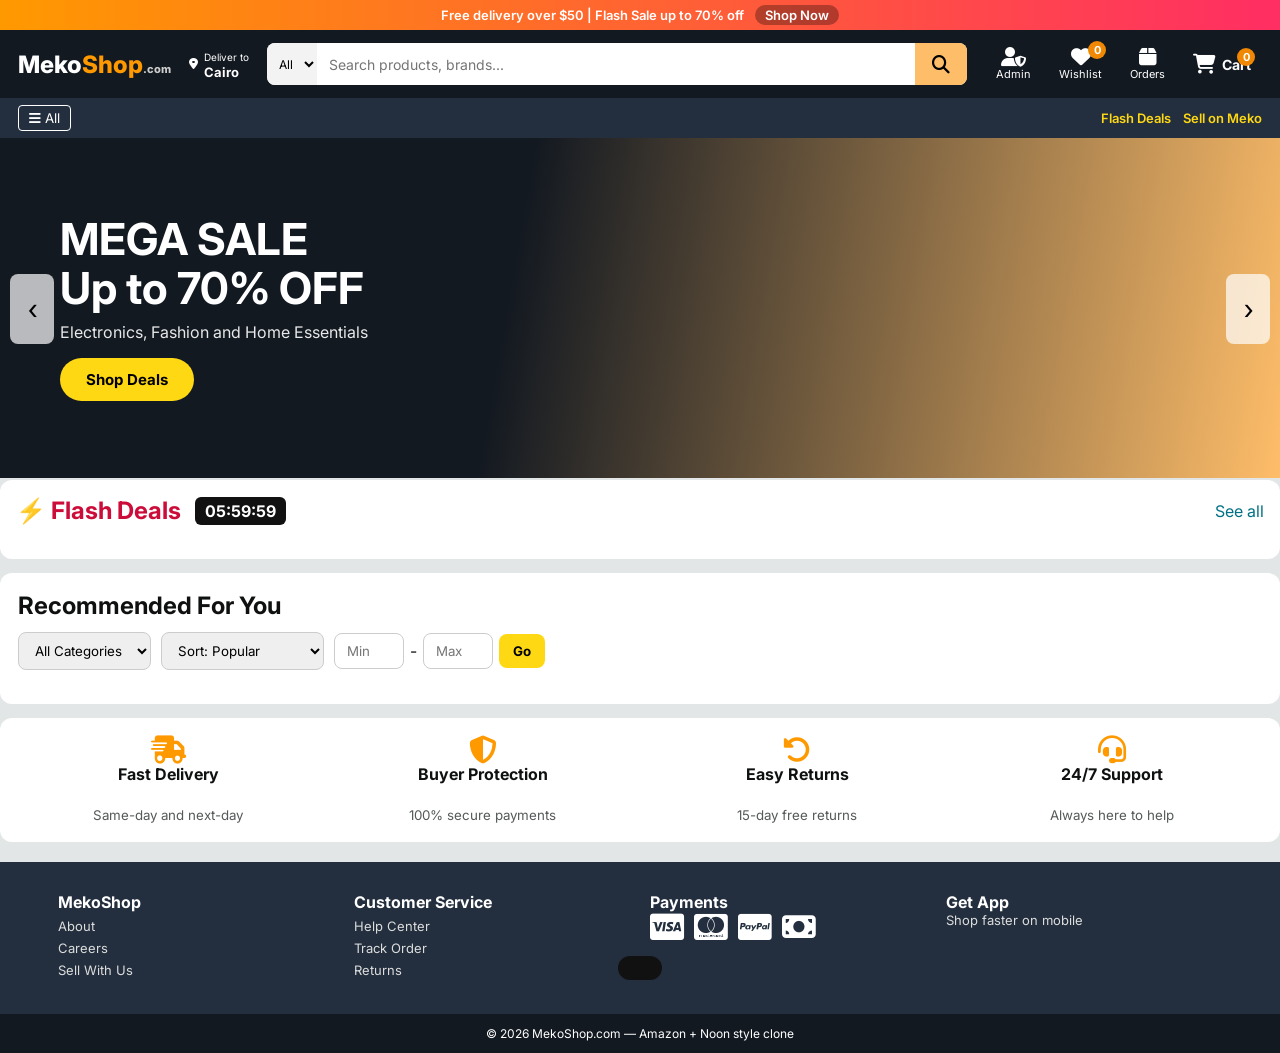
==== index.html @ 42f11720 "MekoShop full ecommerce site" ====
<!DOCTYPE html>
<html lang="en">
<head>
<meta charset="UTF-8">
<meta name="viewport" content="width=device-width, initial-scale=1.0">
<title>MekoShop - Shop Like Amazon & Noon</title>
<link rel="stylesheet" href="styles.css">
<link rel="stylesheet" href="https://cdnjs.cloudflare.com/ajax/libs/font-awesome/6.5.1/css/all.min.css">
<link href="https://fonts.googleapis.com/css2?family=Inter:wght@400;500;600;700;800&display=swap" rel="stylesheet">
</head>
<body>
<div class="top-strip">Free delivery over $50 | Flash Sale up to 70% off <span id="top-count"></span> <a href="#deals">Shop Now</a></div>
<header class="header">
<div class="header-main">
<a class="logo" href="index.html">Meko<span>Shop</span><small>.com</small></a>
<div class="deliver"><i class="fa fa-location-dot"></i><div><small>Deliver to</small><br><b>Cairo</b></div></div>
<div class="searchbar">
<select id="search-cat"><option value="">All</option></select>
<input id="search-input" placeholder="Search products, brands...">
<button id="search-btn"><i class="fa fa-search"></i></button>
<div id="search-suggest" class="suggest"></div>
</div>
<div class="h-actions">
<a href="admin.html" class="h-link"><i class="fa fa-user-shield"></i><span>Admin</span></a>
<button class="h-link" id="wishlist-btn"><i class="fa fa-heart"></i><span>Wishlist</span><b id="wish-count">0</b></button>
<button class="h-link" id="orders-btn"><i class="fa fa-box"></i><span>Orders</span></button>
<button class="h-link cart-link" id="cart-btn"><i class="fa fa-cart-shopping"></i><b id="cart-count">0</b><span>Cart</span></button>
</div>
</div>
<nav class="subnav">
<button id="menu-btn"><i class="fa fa-bars"></i> All</button>
<div id="cat-links" class="cat-links"></div>
<div class="subnav-right"><a href="#deals">Flash Deals</a><a href="admin.html">Sell on Meko</a></div>
</div>
</header>
<div id="side-menu" class="side-menu">
<div class="side-head"><span><i class="fa fa-circle-user"></i> Hello, Sign In</span><button id="side-close">x</button></div>
<div class="side-body"><h4>Shop by Category</h4><div id="side-cats"></div><h4>Help</h4><a href="#">Track Order</a><a href="admin.html">Admin Panel</a></div>
</div>
<div id="overlay" class="overlay"></div>
<main>
<section class="hero">
<div class="hero-slider" id="hero-slider">
<div class="slide active" style="background:linear-gradient(100deg,#131921 40%,#febd69)"><div><h1>MEGA SALE<br>Up to 70% OFF</h1><p>Electronics, Fashion and Home Essentials</p><button onclick="scrollToProducts()">Shop Deals</button></div><img src="https://images.unsplash.com/photo-1607083206869-4c7672e72a8a?w=600" alt=""></div>
<div class="slide" style="background:linear-gradient(100deg,#3a0ca3,#f72585)"><div><h1>Express Delivery<br>Same Day</h1><p>Noon-style fast shipping in your city</p><button onclick="scrollToProducts()">Order Now</button></div><img src="https://images.unsplash.com/photo-1585386959984-a4155224a1ad?w=600" alt=""></div>
<div class="slide" style="background:linear-gradient(100deg,#0a2540,#00d4ff)"><div><h1>NEW TECH<br>Arrivals 2026</h1><p>Phones, Laptops and Accessories</p><button onclick="scrollToProducts()">Explore</button></div><img src="https://images.unsplash.com/photo-1498049794561-7780e7231661?w=600" alt=""></div>
</div>
<div class="hero-dots" id="hero-dots"></div>
<button class="hero-arrow left" id="hero-prev">‹</button>
<button class="hero-arrow right" id="hero-next">›</button>
</section>
<section class="cats-row" id="cats-row"></section>
<section class="deals-bar" id="deals">
<div class="deals-head"><h2>⚡ Flash Deals</h2><div class="timer"><span id="dh">05</span>:<span id="dm">59</span>:<span id="ds">59</span></div><a href="#products">See all</a></div>
<div class="h-scroll" id="deals-row"></div>
</section>
<section class="toolbar" id="products">
<h2 id="grid-title">Recommended For You</h2>
<div class="filters">
<select id="filter-cat"><option value="">All Categories</option></select>
<select id="filter-sort"><option value="pop">Sort: Popular</option><option value="low">Price: Low to High</option><option value="high">Price: High to Low</option><option value="rating">Top Rated</option><option value="discount">Biggest Discount</option></select>
<div class="modal" id="product-modal"><div class="modal-box"><button class="x" data-close>×</button><div id="p-detail"></div></div></div>
<div class="drawer" id="cart-drawer"><div class="d-head"><h3>🛒 Cart (<span id="d-count">0</span>)</h3><button data-close>×</button></div><div class="d-ship"><div class="bar"><div id="ship-fill"></div></div><p id="ship-msg"></p></div><div class="d-items" id="cart-items"></div><div class="d-foot"><div class="row"><span>Subtotal</span><b id="cart-total">$0.00</b></div><div class="row"><span>Shipping</span><b id="ship-cost">Free</b></div><button class="btn-primary" id="checkout-btn">Proceed to Checkout →</button><button class="btn-ghost" data-close>Continue Shopping</button></div></div>
<div class="modal" id="checkout-modal"><div class="modal-box wide"><button class="x" data-close>×</button><div class="co-grid"><div><h3>1. Shipping Address</h3><div class="form"><input id="co-name" placeholder="Full Name"><input id="co-phone" placeholder="Phone"><input id="co-city" placeholder="City"><input id="co-address" placeholder="Street / Building / Apartment"></div><h3>2. Payment Method</h3><label class="pay-opt"><input type="radio" name="pay" value="cod" checked> 💵 Cash on Delivery</label><label class="pay-opt"><input type="radio" name="pay" value="card"> 💳 Credit / Debit Card<div class="card-fields"><input id="cc-num" placeholder="4111 1111 1111 1111" maxlength="19"><div class="two"><input id="cc-exp" placeholder="MM/YY" maxlength="5"><input id="cc-cvc" placeholder="CVC" maxlength="4"></div><input id="cc-name" placeholder="Name on card"></div></label><label class="pay-opt"><input type="radio" name="pay" value="paypal"> 🅿 PayPal</label></div><div class="co-side"><h3>Order Summary</h3><div id="co-items"></div><div class="row"><span>Items</span><b id="co-sub"></b></div><div class="row"><span>Shipping</span><b id="co-ship"></b></div><div class="row total"><span>Total</span><b id="co-total"></b></div><input id="coupon" placeholder="Coupon (try MEKO10)"><button class="btn-primary" id="place-order">Place Order 🔒</button><p class="secure">🔒 256-bit SSL • COD + Card + PayPal</p></div></div></div></div>
<div class="modal" id="success-modal"><div class="modal-box center"><div class="big-check">✓</div><h2>Order Placed! 🎉</h2><p id="success-txt"></p><div class="two-btns"><button class="btn-primary" data-close>Continue Shopping</button><button class="btn-ghost" id="track-btn">Track My Order</button></div></div></div>
<div class="modal" id="list-modal"><div class="modal-box wide"><button class="x" data-close>×</button><h2 id="list-title">My List</h2><div id="list-body"></div></div></div>
<div class="toast" id="toast"></div>
<script src="store.js"></script>
</body>
</html>

<div class="price-f"><input id="min-p" type="number" placeholder="Min"><span>-</span><input id="max-p" type="number" placeholder="Max"><button id="price-go">Go</button></div>
</div>
<div class="grid" id="product-grid"></div>
</section>
<section class="perks"><div><i class="fa fa-truck-fast"></i><b>Fast Delivery</b><br><small>Same-day and next-day</small></div><div><i class="fa fa-shield-halved"></i><b>Buyer Protection</b><br><small>100% secure payments</small></div><div><i class="fa fa-rotate-left"></i><b>Easy Returns</b><br><small>15-day free returns</small></div><div><i class="fa fa-headset"></i><b>24/7 Support</b><br><small>Always here to help</small></div></section>
</main>
<footer><div class="f-cols"><div><h4>MekoShop</h4><a href="#">About</a><a href="#">Careers</a><a href="admin.html">Sell With Us</a></div><div><h4>Customer Service</h4><a href="#">Help Center</a><a href="#">Track Order</a><a href="#">Returns</a></div><div><h4>Payments</h4><div class="pay-icons"><i class="fa-brands fa-cc-visa"></i><i class="fa-brands fa-cc-mastercard"></i><i class="fa-brands fa-cc-paypal"></i><i class="fa-solid fa-money-bill"></i></div></div><div><h4>Get App</h4><p style="font-size:13px;color:#ddd">Shop faster on mobile</p></div></div><div class="f-bottom">© 2026 MekoShop.com — Amazon + Noon style clone</div></footer>
---- styles.css ----
:root{--bg:#e3e6e6;--navy:#131921;--navy2:#232f3e;--yel:#febd69;--yel2:#f3a847;--blue:#007185;--green:#067d62;--red:#cc0c39;--card:#fff;--mut:#565959}
*{margin:0;padding:0;box-sizing:border-box;font-family:Inter,Arial,sans-serif}
body{background:var(--bg);color:#0f1111}
.top-strip{background:linear-gradient(90deg,#ff9900,#ff2e63);color:#fff;text-align:center;padding:7px;font-size:13px;font-weight:600}
.top-strip a{color:#fff;background:rgba(0,0,0,.3);padding:2px 10px;border-radius:20px;margin-left:8px;text-decoration:none}
.header{position:sticky;top:0;z-index:200}
.header-main{background:var(--navy);color:#fff;display:flex;align-items:center;gap:18px;padding:10px 18px}
.logo{color:#fff;text-decoration:none;font-size:24px;font-weight:800}.logo span{color:#ff9900}.logo small{font-size:11px;color:#ccc}
.deliver{display:flex;gap:6px;align-items:center;font-size:12px}.deliver b{font-size:13px}
.searchbar{flex:1;display:flex;height:42px;border-radius:8px;overflow:hidden;background:#fff;position:relative}
.searchbar select{border:0;background:#f3f3f3;padding:0 8px;font-size:12px;max-width:90px}
.searchbar input{flex:1;border:0;padding:0 12px;font-size:14px;outline:none}
.searchbar button{background:var(--yel);border:0;width:52px;font-size:18px;cursor:pointer}.searchbar button:hover{background:var(--yel2)}
.suggest{position:absolute;top:42px;left:0;right:0;background:#fff;color:#111;border-radius:0 0 8px 8px;overflow:hidden;display:none;z-index:300;box-shadow:0 10px 30px rgba(0,0,0,.3)}
.suggest div{padding:10px 14px;cursor:pointer;font-size:14px}.suggest div:hover{background:#f0f0f0}
.h-actions{display:flex;gap:6px;align-items:center}
.h-link{background:none;border:1px solid transparent;color:#fff;display:flex;flex-direction:column;align-items:center;font-size:11px;padding:6px 10px;border-radius:6px;cursor:pointer;position:relative;text-decoration:none}
.h-link:hover{border-color:#fff}.h-link i{font-size:20px}.h-link b{position:absolute;top:0;right:6px;background:#f08804;border-radius:50%;font-size:11px;min-width:18px;height:18px;display:flex;align-items:center;justify-content:center}
.cart-link{flex-direction:row!important;gap:6px;font-size:14px!important;font-weight:700}
.subnav{background:var(--navy2);color:#fff;display:flex;align-items:center;gap:14px;padding:7px 18px;font-size:14px}
.subnav button{background:none;border:1px solid #fff;color:#fff;padding:4px 10px;border-radius:4px;cursor:pointer}
.cat-links{display:flex;gap:14px;overflow:auto;flex:1;white-space:nowrap}.cat-links a{color:#fff;text-decoration:none;font-size:13px}.cat-links a:hover{text-decoration:underline}
.subnav-right{display:flex;gap:12px}.subnav-right a{color:#ffd814;text-decoration:none;font-weight:600;font-size:13px}
.side-menu{position:fixed;left:-320px;top:0;width:300px;height:100%;background:#fff;z-index:500;transition:.3s;overflow:auto}.side-menu.open{left:0}.side-head{background:var(--navy);color:#fff;padding:16px;font-weight:700;display:flex;justify-content:space-between;align-items:center}.side-head button{background:none;border:0;color:#fff;font-size:24px;cursor:pointer}.side-body{padding:16px}.side-body h4{margin:12px 0 8px}.side-body a{display:block;padding:8px 0;color:#111;text-decoration:none;border-bottom:1px solid #eee}
.overlay{position:fixed;inset:0;background:rgba(0,0,0,.5);display:none;z-index:400}.overlay.show{display:block}
.hero{position:relative;margin:0 auto;max-width:1400px}.hero-slider{position:relative;height:340px;overflow:hidden}.slide{position:absolute;inset:0;display:flex;align-items:center;justify-content:space-between;padding:30px 60px;color:#fff;opacity:0;transition:.6s;transform:scale(1.03)}.slide.active{opacity:1;transform:none}.slide h1{font-size:44px;line-height:1.1}.slide p{margin:10px 0 16px;opacity:.9}.slide button{background:#ffd814;border:0;padding:12px 26px;border-radius:24px;font-weight:700;cursor:pointer;font-size:15px}.slide img{height:240px;border-radius:14px;object-fit:cover}
.hero-arrow{position:absolute;top:40%;background:rgba(255,255,255,.7);border:0;width:44px;height:70px;font-size:28px;cursor:pointer;border-radius:8px}.hero-arrow.left{left:10px}.hero-arrow.right{right:10px}.hero-dots{position:absolute;bottom:12px;left:50%;display:flex;gap:6px;transform:translateX(-50%)}.hero-dots span{width:10px;height:10px;border-radius:50%;background:rgba(255,255,255,.5);cursor:pointer}.hero-dots span.on{background:#fff}
.cats-row{display:flex;gap:12px;padding:14px;max-width:1400px;margin:-40px auto 0;position:relative;z-index:5;overflow:auto}.cat-card{background:#fff;min-width:150px;flex:1;border-radius:10px;padding:14px;text-align:center;cursor:pointer;box-shadow:0 2px 8px rgba(0,0,0,.1)}.cat-card img{width:70px;height:70px;object-fit:cover;border-radius:50%}.cat-card b{display:block;margin-top:8px;font-size:13px}

.deals-bar{max-width:1400px;margin:14px auto;background:#fff;border-radius:12px;padding:16px}.deals-head{display:flex;align-items:center;gap:14px;margin-bottom:12px}.deals-head h2{color:var(--red)}.timer{background:#111;color:#fff;padding:4px 10px;border-radius:6px;font-weight:700}.deals-head a{margin-left:auto;color:var(--blue);text-decoration:none}
.h-scroll{display:flex;gap:12px;overflow:auto;padding-bottom:6px}.deal-card{min-width:180px;border:1px solid #eee;border-radius:10px;padding:10px;text-align:center;cursor:pointer}.deal-card img{width:100%;height:130px;object-fit:cover;border-radius:8px}.off{background:var(--red);color:#fff;font-size:12px;padding:2px 8px;border-radius:4px;font-weight:700}.price{color:#b12704;font-weight:800;font-size:18px}.old{color:#565959;text-decoration:line-through;font-size:13px}
.toolbar{max-width:1400px;margin:14px auto;background:#fff;border-radius:12px;padding:18px}.toolbar h2{margin-bottom:12px}.filters{display:flex;gap:10px;flex-wrap:wrap;margin-bottom:16px}.filters select,.filters input{padding:9px 12px;border:1px solid #ccc;border-radius:8px}.price-f{display:flex;align-items:center;gap:6px}.price-f input{width:70px}.price-f button{background:#ffd814;border:0;padding:9px 14px;border-radius:8px;cursor:pointer;font-weight:700}
.grid{display:grid;grid-template-columns:repeat(auto-fill,minmax(230px,1fr));gap:14px}.card{background:#fff;border:1px solid #eee;border-radius:12px;overflow:hidden;transition:.2s;position:relative;display:flex;flex-direction:column}.card:hover{box-shadow:0 8px 30px rgba(0,0,0,.15);transform:translateY(-3px)}.card .img{position:relative;height:210px;overflow:hidden;cursor:pointer}.card .img img{width:100%;height:100%;object-fit:cover}.badge{position:absolute;top:8px;left:8px;background:var(--red);color:#fff;font-size:11px;font-weight:700;padding:3px 8px;border-radius:4px}.wish{position:absolute;top:8px;right:8px;background:#fff;border:0;width:32px;height:32px;border-radius:50%;cursor:pointer;box-shadow:0 2px 6px rgba(0,0,0,.2)}.wish.liked{color:#e63946}.card-body{padding:12px;display:flex;flex-direction:column;gap:6px;flex:1}.card-body h4{font-size:14px;height:38px;overflow:hidden;cursor:pointer}.stars{color:#ffa41c;font-size:13px}.stars small{color:#565959}.card .price-row{display:flex;align-items:center;gap:8px}.add{background:#ffd814;border:0;border-radius:20px;padding:9px;font-weight:700;cursor:pointer;margin-top:auto}.add:hover{background:#f7ca00}.prime{color:var(--blue);font-size:12px;font-weight:700}
.perks{max-width:1400px;margin:14px auto;background:#fff;border-radius:12px;padding:18px;display:grid;grid-template-columns:repeat(auto-fit,minmax(180px,1fr));gap:14px;text-align:center}.perks i{font-size:28px;color:#ff9900}.perks b{display:block}.perks small{color:#565959}
footer{background:var(--navy2);color:#fff;margin-top:20px}.f-cols{max-width:1200px;margin:auto;display:grid;grid-template-columns:repeat(auto-fit,minmax(180px,1fr));gap:20px;padding:30px 18px}.f-cols a{display:block;color:#ddd;text-decoration:none;font-size:13px;margin:6px 0}.pay-icons{font-size:30px;display:flex;gap:10px}.f-bottom{background:var(--navy);text-align:center;padding:12px;font-size:12px}
.modal{position:fixed;inset:0;background:rgba(0,0,0,.6);display:none;align-items:center;justify-content:center;z-index:600;padding:14px}.modal.show{display:flex}.modal-box{background:#fff;border-radius:14px;max-width:900px;width:100%;max-height:92vh;overflow:auto;padding:22px;position:relative}.modal-box.wide{max-width:1000px}.modal-box.center{text-align:center;max-width:440px}.x{position:absolute;top:10px;right:14px;background:#eee;border:0;width:34px;height:34px;border-radius:50%;font-size:20px;cursor:pointer}
.p-box-grid{display:grid;grid-template-columns:1fr 1fr;gap:20px}.p-box-grid img{width:100%;border-radius:12px;max-height:380px;object-fit:cover}.qty{display:flex;align-items:center;gap:10px;margin:12px 0}.qty button{width:34px;height:34px;border-radius:50%;border:1px solid #ccc;background:#fff;font-size:18px;cursor:pointer}.btn-primary{background:#ffa41c;border:0;padding:13px 20px;border-radius:24px;font-weight:700;cursor:pointer;width:100%;font-size:15px;margin-top:8px}.btn-primary:hover{background:#fa8900}.btn-ghost{background:#eee;border:0;padding:12px;border-radius:24px;cursor:pointer;width:100%;margin-top:8px}
.drawer{position:fixed;right:-420px;top:0;width:400px;max-width:95vw;height:100%;background:#fff;z-index:600;transition:.3s;display:flex;flex-direction:column}.drawer.open{right:0}.d-head{padding:16px;border-bottom:1px solid #eee;display:flex;justify-content:space-between;align-items:center}.d-head button{background:#eee;border:0;width:32px;height:32px;border-radius:50%;cursor:pointer;font-size:18px}.d-ship{padding:12px 16px;background:#fef8e7}.d-ship .bar{background:#ddd;height:8px;border-radius:6px;overflow:hidden}.d-ship .bar div{background:#067d62;height:100%;width:0%}.d-ship p{font-size:12px;margin-top:6px}.d-items{flex:1;overflow:auto;padding:12px 16px}.c-item{display:flex;gap:10px;border-bottom:1px solid #eee;padding:10px 0}.c-item img{width:70px;height:70px;object-fit:cover;border-radius:8px}.c-item .inf{flex:1;font-size:13px}.c-item .inf b{display:block}.mini-qty{display:flex;align-items:center;gap:8px;margin-top:6px}.mini-qty button{width:26px;height:26px;border-radius:50%;border:1px solid #ccc;background:#fff;cursor:pointer}.rm{background:none;border:0;color:var(--red);cursor:pointer;font-size:12px}.d-foot{padding:16px;border-top:1px solid #eee}.d-foot .row{display:flex;justify-content:space-between;margin-bottom:8px}
.co-grid{display:grid;grid-template-columns:1.2fr .8fr;gap:20px;margin-top:10px}.form input{width:100%;padding:11px;margin:6px 0;border:1px solid #ccc;border-radius:8px}.pay-opt{display:block;border:1px solid #ddd;border-radius:10px;padding:12px;margin:8px 0;cursor:pointer;font-weight:600}.pay-opt input{margin-right:8px}.card-fields{margin-top:10px;display:none}.card-fields input{width:100%;padding:9px;margin:4px 0;border:1px solid #ccc;border-radius:8px}.card-fields .two{display:grid;grid-template-columns:1fr 1fr;gap:8px}.pay-opt:has(input:checked){border-color:#ffa41c;background:#fff8e6}.pay-opt:has(input[value=card]:checked) .card-fields{display:block}
.co-side{background:#f7f7f7;border-radius:12px;padding:16px}.co-side .row{display:flex;justify-content:space-between;margin:8px 0;font-size:14px}.co-side .total{font-size:18px;border-top:1px solid #ddd;padding-top:10px}.co-side input{width:100%;padding:10px;border:1px solid #ccc;border-radius:8px;margin:8px 0}.secure{font-size:12px;color:#565959;text-align:center;margin-top:8px}.big-check{width:70px;height:70px;background:#067d62;color:#fff;font-size:36px;border-radius:50%;display:flex;align-items:center;justify-content:center;margin:0 auto 12px}.two-btns{display:grid;gap:8px;margin-top:14px}
.toast{position:fixed;bottom:20px;left:50%;transform:translateX(-50%) translateY(100px);background:#111;color:#fff;padding:12px 22px;border-radius:24px;z-index:800;transition:.3s;font-size:14px}.toast.show{transform:translateX(-50%)}
@media(max-width:900px){.header-main{flex-wrap:wrap}.searchbar{order:3;flex-basis:100%}.slide h1{font-size:26px}.slide img{height:140px}.slide{padding:20px}.co-grid,.p-box-grid{grid-template-columns:1fr}.deliver{display:none}}
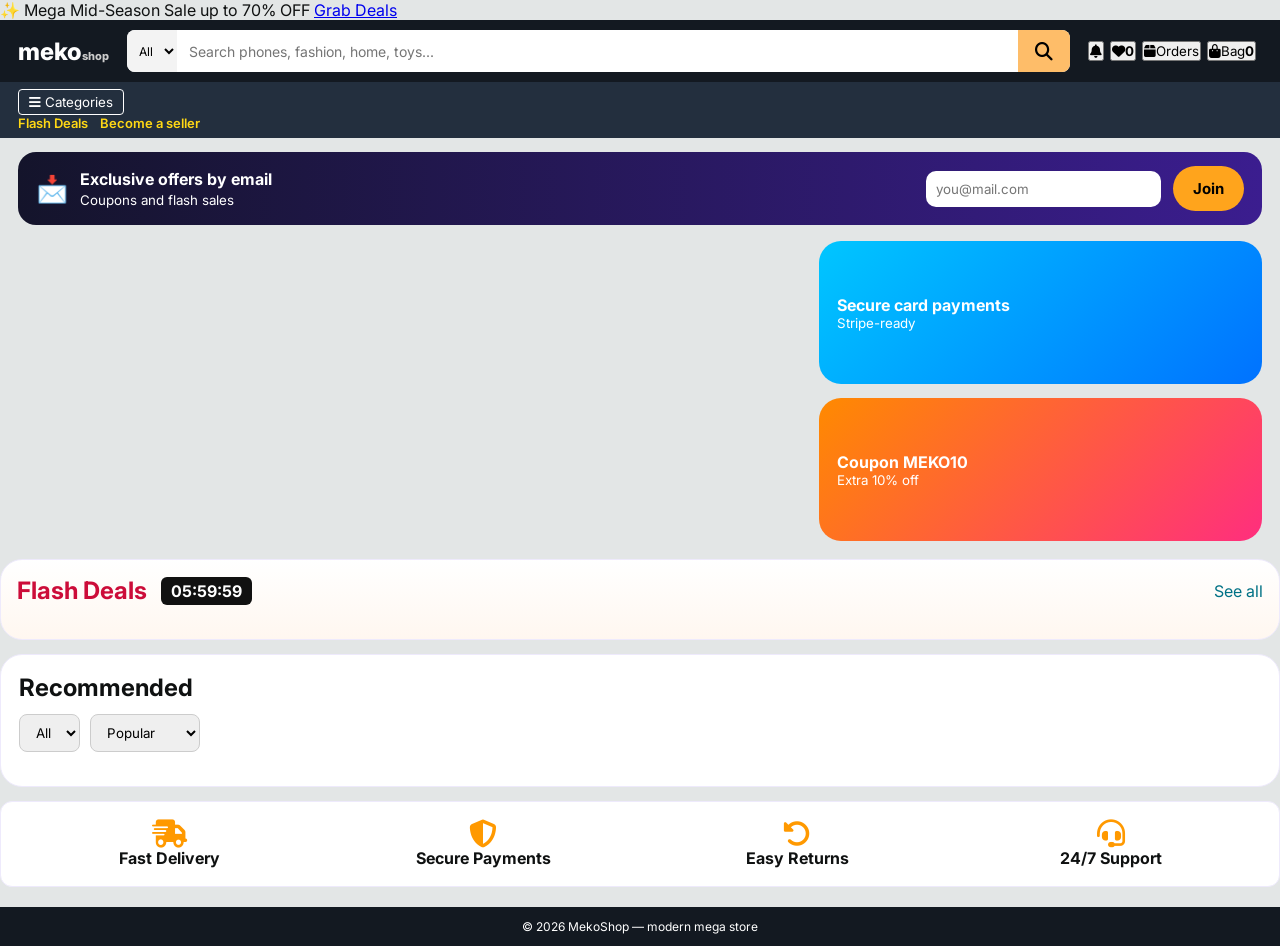
==== commit 77aac7d6: "MekoShop PRO v3: roles, real email, billing, pro UI" ====
--- a/index.html
+++ b/index.html
@@ -1,79 +1,61 @@
 <!DOCTYPE html>
 <html lang="en">
 <head>
-<meta charset="UTF-8">
-<meta name="viewport" content="width=device-width, initial-scale=1.0">
-<title>MekoShop - Shop Like Amazon & Noon</title>
-<link rel="stylesheet" href="styles.css">
+<meta charset="UTF-8"><meta name="viewport" content="width=device-width, initial-scale=1.0">
+<title>MekoShop — Modern Mega Store</title>
+<link rel="stylesheet" href="styles.css"><link rel="stylesheet" href="theme.css">
 <link rel="stylesheet" href="https://cdnjs.cloudflare.com/ajax/libs/font-awesome/6.5.1/css/all.min.css">
-<link href="https://fonts.googleapis.com/css2?family=Inter:wght@400;500;600;700;800&display=swap" rel="stylesheet">
+<link href="https://fonts.googleapis.com/css2?family=Inter:wght@400;600;700;800;900&family=Plus+Jakarta+Sans:wght@500;700;800&display=swap" rel="stylesheet">
+<script src="https://www.gstatic.com/firebasejs/10.12.2/firebase-app-compat.js"></script>
+<script src="https://www.gstatic.com/firebasejs/10.12.2/firebase-auth-compat.js"></script>
+<script src="https://www.gstatic.com/firebasejs/10.12.2/firebase-database-compat.js"></script>
 </head>
 <body>
-<div class="top-strip">Free delivery over $50 | Flash Sale up to 70% off <span id="top-count"></span> <a href="#deals">Shop Now</a></div>
-<header class="header">
-<div class="header-main">
-<a class="logo" href="index.html">Meko<span>Shop</span><small>.com</small></a>
-<div class="deliver"><i class="fa fa-location-dot"></i><div><small>Deliver to</small><br><b>Cairo</b></div></div>
-<div class="searchbar">
-<select id="search-cat"><option value="">All</option></select>
-<input id="search-input" placeholder="Search products, brands...">
-<button id="search-btn"><i class="fa fa-search"></i></button>
-<div id="search-suggest" class="suggest"></div>
-</div>
+<div class="announce">✨ Mega Mid-Season Sale up to 70% OFF <span id="top-count"></span> <a href="#deals">Grab Deals</a></div>
+<header class="header"><div class="header-main">
+<a class="logo" href="index.html">meko<small>shop</small></a>
+<div class="searchbar"><select id="search-cat"><option value="">All</option></select><input id="search-input" placeholder="Search phones, fashion, home, toys..."><button id="search-btn"><i class="fa fa-search"></i></button><div id="search-suggest" class="suggest"></div></div>
 <div class="h-actions">
-<a href="admin.html" class="h-link"><i class="fa fa-user-shield"></i><span>Admin</span></a>
-<button class="h-link" id="wishlist-btn"><i class="fa fa-heart"></i><span>Wishlist</span><b id="wish-count">0</b></button>
-<button class="h-link" id="orders-btn"><i class="fa fa-box"></i><span>Orders</span></button>
-<button class="h-link cart-link" id="cart-btn"><i class="fa fa-cart-shopping"></i><b id="cart-count">0</b><span>Cart</span></button>
-</div>
-</div>
-<nav class="subnav">
-<button id="menu-btn"><i class="fa fa-bars"></i> All</button>
-<div id="cat-links" class="cat-links"></div>
-<div class="subnav-right"><a href="#deals">Flash Deals</a><a href="admin.html">Sell on Meko</a></div>
-</div>
+<button class="hbtn" id="notif-btn" title="Offers"><i class="fa fa-bell"></i><span class="bell-dot" id="bell-count" style="display:none">0</span></button>
+<button class="hbtn" id="wishlist-btn"><i class="fa fa-heart"></i><b id="wish-count">0</b></button>
+<button class="hbtn" id="orders-btn"><i class="fa fa-box"></i><span>Orders</span></button>
+<button class="hbtn primary" id="cart-btn"><i class="fa fa-bag-shopping"></i><span>Bag</span><b id="cart-count">0</b></button>
+<span id="auth-area"></span>
+</div></div>
+<div class="subnav"><div class="subnav-in"><button id="menu-btn"><i class="fa fa-bars"></i> Categories</button><div id="cat-links" class="cat-links"></div><div class="subnav-right"><a href="#deals">Flash Deals</a><a href="admin.html" id="admin-link" style="display:none">🛡️ Admin</a><a href="#" id="sell-link">Become a seller</a></div></div></div>
 </header>
-<div id="side-menu" class="side-menu">
-<div class="side-head"><span><i class="fa fa-circle-user"></i> Hello, Sign In</span><button id="side-close">x</button></div>
-<div class="side-body"><h4>Shop by Category</h4><div id="side-cats"></div><h4>Help</h4><a href="#">Track Order</a><a href="admin.html">Admin Panel</a></div>
-</div>
+
+<div id="side-menu" class="side-menu"><div class="side-head"><span>Hello</span><button id="side-close">x</button></div><div class="side-body"><h4>Categories</h4><div id="side-cats"></div><h4>Account</h4><a href="#" id="side-login">Login / Register</a><a href="admin.html">Admin (pass 1234)</a></div></div>
 <div id="overlay" class="overlay"></div>
+<div class="offer-bar"><div class="offer-card"><span style="font-size:26px">📩</span><div style="flex:1"><b>Exclusive offers by email</b><br><small>Coupons and flash sales</small></div><input id="offer-email" placeholder="you@mail.com" style="padding:10px;border-radius:10px;border:0;min-width:200px"><button class="btn-primary" style="width:auto;margin:0" id="offer-join">Join</button></div></div>
 <main>
-<section class="hero">
-<div class="hero-slider" id="hero-slider">
-<div class="slide active" style="background:linear-gradient(100deg,#131921 40%,#febd69)"><div><h1>MEGA SALE<br>Up to 70% OFF</h1><p>Electronics, Fashion and Home Essentials</p><button onclick="scrollToProducts()">Shop Deals</button></div><img src="https://images.unsplash.com/photo-1607083206869-4c7672e72a8a?w=600" alt=""></div>
-<div class="slide" style="background:linear-gradient(100deg,#3a0ca3,#f72585)"><div><h1>Express Delivery<br>Same Day</h1><p>Noon-style fast shipping in your city</p><button onclick="scrollToProducts()">Order Now</button></div><img src="https://images.unsplash.com/photo-1585386959984-a4155224a1ad?w=600" alt=""></div>
-<div class="slide" style="background:linear-gradient(100deg,#0a2540,#00d4ff)"><div><h1>NEW TECH<br>Arrivals 2026</h1><p>Phones, Laptops and Accessories</p><button onclick="scrollToProducts()">Explore</button></div><img src="https://images.unsplash.com/photo-1498049794561-7780e7231661?w=600" alt=""></div>
-</div>
-<div class="hero-dots" id="hero-dots"></div>
-<button class="hero-arrow left" id="hero-prev">‹</button>
-<button class="hero-arrow right" id="hero-next">›</button>
-</section>
+<div class="hero-wrap"><section class="hero"><div class="hero-slider" id="hero-slider">
+<div class="slide active"><div><h1>Tech Fest Sale</h1><p>Phones, laptops, audio up to 70% off</p><div class="pro-badges"><span>✓ Free returns</span><span>✓ 1-yr warranty</span><span>✓ COD</span></div><button onclick="scrollToProducts()">Shop now</button></div><img src="https://images.unsplash.com/photo-1498049794561-7780e7231661?w=600"></div>
+<div class="slide"><div><h1>Same-Day Delivery</h1><p>Order by 6pm, get it tonight</p><button onclick="scrollToProducts()">Order now</button></div><img src="https://images.unsplash.com/photo-1585386959984-a4155224a1ad?w=600"></div>
+</div><button class="hero-arrow left" id="hero-prev">‹</button><button class="hero-arrow right" id="hero-next">›</button></section>
+<div class="hero-side"><div class="mini-banner b1"><b>Secure card payments</b><small>Stripe-ready</small></div><div class="mini-banner b2"><b>Coupon MEKO10</b><small>Extra 10% off</small></div></div></div>
 <section class="cats-row" id="cats-row"></section>
-<section class="deals-bar" id="deals">
-<div class="deals-head"><h2>⚡ Flash Deals</h2><div class="timer"><span id="dh">05</span>:<span id="dm">59</span>:<span id="ds">59</span></div><a href="#products">See all</a></div>
-<div class="h-scroll" id="deals-row"></div>
-</section>
-<section class="toolbar" id="products">
-<h2 id="grid-title">Recommended For You</h2>
-<div class="filters">
-<select id="filter-cat"><option value="">All Categories</option></select>
-<select id="filter-sort"><option value="pop">Sort: Popular</option><option value="low">Price: Low to High</option><option value="high">Price: High to Low</option><option value="rating">Top Rated</option><option value="discount">Biggest Discount</option></select>
+
+<section class="deals-bar" id="deals"><div class="deals-head"><h2>Flash Deals</h2><div class="timer"><span id="dh">05</span>:<span id="dm">59</span>:<span id="ds">59</span></div><a href="#products">See all</a></div><div class="h-scroll" id="deals-row"></div></section>
+<section class="toolbar" id="products"><h2 id="grid-title">Recommended</h2><div class="filters"><select id="filter-cat"><option value="">All</option></select><select id="filter-sort"><option value="pop">Popular</option><option value="low">Low-High</option><option value="high">High-Low</option><option value="rating">Top Rated</option><option value="discount">Discount</option></select></div><div class="grid" id="product-grid"></div></section>
+<section class="perks"><div><i class="fa fa-truck-fast"></i><b>Fast Delivery</b></div><div><i class="fa fa-shield-halved"></i><b>Secure Payments</b></div><div><i class="fa fa-rotate-left"></i><b>Easy Returns</b></div><div><i class="fa fa-headset"></i><b>24/7 Support</b></div></section>
+</main>
+<footer><div class="f-bottom">© 2026 MekoShop — modern mega store</div></footer>
 <div class="modal" id="product-modal"><div class="modal-box"><button class="x" data-close>×</button><div id="p-detail"></div></div></div>
-<div class="drawer" id="cart-drawer"><div class="d-head"><h3>🛒 Cart (<span id="d-count">0</span>)</h3><button data-close>×</button></div><div class="d-ship"><div class="bar"><div id="ship-fill"></div></div><p id="ship-msg"></p></div><div class="d-items" id="cart-items"></div><div class="d-foot"><div class="row"><span>Subtotal</span><b id="cart-total">$0.00</b></div><div class="row"><span>Shipping</span><b id="ship-cost">Free</b></div><button class="btn-primary" id="checkout-btn">Proceed to Checkout →</button><button class="btn-ghost" data-close>Continue Shopping</button></div></div>
-<div class="modal" id="checkout-modal"><div class="modal-box wide"><button class="x" data-close>×</button><div class="co-grid"><div><h3>1. Shipping Address</h3><div class="form"><input id="co-name" placeholder="Full Name"><input id="co-phone" placeholder="Phone"><input id="co-city" placeholder="City"><input id="co-address" placeholder="Street / Building / Apartment"></div><h3>2. Payment Method</h3><label class="pay-opt"><input type="radio" name="pay" value="cod" checked> 💵 Cash on Delivery</label><label class="pay-opt"><input type="radio" name="pay" value="card"> 💳 Credit / Debit Card<div class="card-fields"><input id="cc-num" placeholder="4111 1111 1111 1111" maxlength="19"><div class="two"><input id="cc-exp" placeholder="MM/YY" maxlength="5"><input id="cc-cvc" placeholder="CVC" maxlength="4"></div><input id="cc-name" placeholder="Name on card"></div></label><label class="pay-opt"><input type="radio" name="pay" value="paypal"> 🅿 PayPal</label></div><div class="co-side"><h3>Order Summary</h3><div id="co-items"></div><div class="row"><span>Items</span><b id="co-sub"></b></div><div class="row"><span>Shipping</span><b id="co-ship"></b></div><div class="row total"><span>Total</span><b id="co-total"></b></div><input id="coupon" placeholder="Coupon (try MEKO10)"><button class="btn-primary" id="place-order">Place Order 🔒</button><p class="secure">🔒 256-bit SSL • COD + Card + PayPal</p></div></div></div></div>
-<div class="modal" id="success-modal"><div class="modal-box center"><div class="big-check">✓</div><h2>Order Placed! 🎉</h2><p id="success-txt"></p><div class="two-btns"><button class="btn-primary" data-close>Continue Shopping</button><button class="btn-ghost" id="track-btn">Track My Order</button></div></div></div>
-<div class="modal" id="list-modal"><div class="modal-box wide"><button class="x" data-close>×</button><h2 id="list-title">My List</h2><div id="list-body"></div></div></div>
+<div class="drawer" id="cart-drawer"><div class="d-head"><h3>Bag (<span id="d-count">0</span>)</h3><button data-close>×</button></div><div class="d-ship"><div class="bar"><div id="ship-fill"></div></div><p id="ship-msg"></p></div><div class="d-items" id="cart-items"></div><div class="d-foot"><div class="row"><span>Subtotal</span><b id="cart-total">$0.00</b></div><button class="btn-primary" id="checkout-btn">Checkout</button><button class="btn-ghost" data-close>Continue</button></div></div>
+<div class="modal" id="checkout-modal"><div class="modal-box wide"><button class="x" data-close>×</button><div class="co-grid"><div><h3>Shipping</h3><div class="form"><input id="co-name" placeholder="Full Name"><input id="co-phone" placeholder="Phone"><input id="co-city" placeholder="City"><input id="co-address" placeholder="Address"></div><h3>Payment</h3><label class="pay-opt"><input type="radio" name="pay" value="cod" checked> Cash on Delivery</label><label class="pay-opt"><input type="radio" name="pay" value="card"> Card<div class="card-fields"><input id="cc-num" placeholder="Card number" maxlength="19"><div class="two"><input id="cc-exp" placeholder="MM/YY" maxlength="5"><input id="cc-cvc" placeholder="CVC" maxlength="4"></div><input id="cc-name" placeholder="Name on card"></div></label><label class="pay-opt"><input type="radio" name="pay" value="paypal"> PayPal</label></div><div class="co-side"><h3>Summary</h3><div id="co-items"></div><div class="row"><span>Items</span><b id="co-sub"></b></div><div class="row"><span>Discount</span><b id="co-dis">$0.00</b></div><div class="row"><span>VAT</span><b id="co-tax">$0.00</b></div><div class="row"><span>Shipping</span><b id="co-ship"></b></div><div class="row total"><span>Total</span><b id="co-total"></b></div><input id="coupon" placeholder="Coupon MEKO10"><button class="btn-primary" id="place-order">Place Order</button></div></div></div></div>
+<div class="modal" id="success-modal"><div class="modal-box center"><div class="big-check">✓</div><h2>Done! 🎉</h2><p id="success-txt"></p><button class="btn-primary" data-close>Continue</button></div></div>
+<div class="modal" id="list-modal"><div class="modal-box wide"><button class="x" data-close>×</button><h2 id="list-title">List</h2><div id="list-body"></div></div></div>
+<div class="modal" id="auth-modal"><div class="modal-box center auth-modal"><button class="x" data-close>×</button><h2>Welcome</h2><p style="color:#666;font-size:13px">Login for offers</p><input id="a-name" placeholder="Name (register)"><input id="a-email" placeholder="Email"><input id="a-pass" type="password" placeholder="Password"><button class="btn-primary" id="do-login">Login</button><button class="btn-ghost" id="do-reg">Create account</button><button class="btn-ghost" id="do-google">Google login</button><p id="auth-err" style="color:#c00;font-size:13px"></p></div></div>
 <div class="toast" id="toast"></div>
+<script src="https://cdn.jsdelivr.net/npm/@emailjs/browser@4/dist/email.min.js"></script>
+<script src="config.js"></script>
+<script src="firebase.js"></script>
+<script src="mailer.js"></script>
+<script src="billing.js"></script>
+<script src="roles.js"></script>
 <script src="store.js"></script>
+<script src="auth.js"></script>
 </body>
 </html>
 
-<div class="price-f"><input id="min-p" type="number" placeholder="Min"><span>-</span><input id="max-p" type="number" placeholder="Max"><button id="price-go">Go</button></div>
-</div>
-<div class="grid" id="product-grid"></div>
-</section>
-<section class="perks"><div><i class="fa fa-truck-fast"></i><b>Fast Delivery</b><br><small>Same-day and next-day</small></div><div><i class="fa fa-shield-halved"></i><b>Buyer Protection</b><br><small>100% secure payments</small></div><div><i class="fa fa-rotate-left"></i><b>Easy Returns</b><br><small>15-day free returns</small></div><div><i class="fa fa-headset"></i><b>24/7 Support</b><br><small>Always here to help</small></div></section>
-</main>
-<footer><div class="f-cols"><div><h4>MekoShop</h4><a href="#">About</a><a href="#">Careers</a><a href="admin.html">Sell With Us</a></div><div><h4>Customer Service</h4><a href="#">Help Center</a><a href="#">Track Order</a><a href="#">Returns</a></div><div><h4>Payments</h4><div class="pay-icons"><i class="fa-brands fa-cc-visa"></i><i class="fa-brands fa-cc-mastercard"></i><i class="fa-brands fa-cc-paypal"></i><i class="fa-solid fa-money-bill"></i></div></div><div><h4>Get App</h4><p style="font-size:13px;color:#ddd">Shop faster on mobile</p></div></div><div class="f-bottom">© 2026 MekoShop.com — Amazon + Noon style clone</div></footer>
-
--- a/theme.css
+++ b/theme.css
@@ -0,0 +1,26 @@
+/* MekoShop v2 theme (appended overrides + new components) */
+.hero-wrap{max-width:1280px;margin:16px auto;padding:0 18px;display:grid;grid-template-columns:1.6fr .9fr;gap:14px}
+.hero{background:linear-gradient(120deg,#1b1040,#5b21ff 55%,#ff2e7e);border-radius:22px;color:#fff;position:relative;overflow:hidden;min-height:300px;display:flex;align-items:center}
+.hero-slider{position:relative;width:100%;height:300px}.slide{position:absolute;inset:0;display:flex;align-items:center;justify-content:space-between;padding:26px 28px;opacity:0;transition:.5s;transform:translateX(30px)}.slide.active{opacity:1;transform:none}.slide h1{font-size:40px;line-height:1.05}.slide p{opacity:.85;margin:8px 0 14px}.slide button{background:#fff;border:0;padding:12px 22px;border-radius:14px;font-weight:800;cursor:pointer}.slide img{height:200px;width:280px;object-fit:cover;border-radius:16px;box-shadow:var(--sh)}
+.hero-side{display:grid;gap:14px}.mini-banner{border-radius:22px;padding:18px;color:#fff;min-height:143px;display:flex;flex-direction:column;justify-content:center;box-shadow:var(--sh)}.mini-banner.b1{background:linear-gradient(135deg,#00c6ff,#0072ff)}.mini-banner.b2{background:linear-gradient(135deg,#ff8a00,#ff2e7e)}
+.auth-modal input{width:100%;padding:12px;margin:7px 0;border:1.5px solid #e3e0f3;border-radius:12px}
+.offer-bar{max-width:1280px;margin:0 auto;padding:0 18px}.offer-card{background:linear-gradient(90deg,#14142b,#3b1d8f);color:#fff;border-radius:18px;padding:14px 18px;display:flex;gap:12px;align-items:center;margin-top:14px}
+.bell-dot{position:absolute;top:-6px;right:-4px;background:var(--red);color:#fff;font-size:10px;min-width:18px;height:18px;border-radius:12px;display:flex;align-items:center;justify-content:center}
+.note{background:#f7f5ff;border:1px solid #e6e1fb;border-radius:14px;padding:12px;margin:8px 0}
+.grid{display:grid;grid-template-columns:repeat(auto-fill,minmax(230px,1fr));gap:14px}
+.card{background:var(--card);border-radius:var(--r);overflow:hidden;box-shadow:var(--sh);border:1px solid #eeeafc;display:flex;flex-direction:column;transition:.2s}
+.card:hover{transform:translateY(-4px)}
+.card .img{height:210px;position:relative;cursor:pointer;overflow:hidden}.card .img img{width:100%;height:100%;object-fit:cover}
+.badge{position:absolute;top:10px;left:10px;background:linear-gradient(90deg,var(--brand2),#ff8a00);color:#fff;font-size:11px;font-weight:800;padding:4px 10px;border-radius:20px}
+.wish{position:absolute;top:10px;right:10px;background:#fff;border:0;width:34px;height:34px;border-radius:50%;cursor:pointer;box-shadow:var(--sh)}.wish.liked{color:var(--brand2)}
+.card-body{padding:12px;display:flex;flex-direction:column;gap:6px;flex:1}
+.price{color:#14142b;font-weight:900;font-size:19px}.old{color:var(--mut);text-decoration:line-through;font-size:13px}
+.add{background:linear-gradient(135deg,var(--brand1),var(--brand2));color:#fff;border:0;border-radius:14px;padding:11px;font-weight:800;cursor:pointer;margin-top:auto}
+@media(max-width:900px){.hero-wrap{grid-template-columns:1fr}.slide h1{font-size:26px}.slide img{width:150px;height:130px}}
+.brand-wall{max-width:1280px;margin:14px auto;padding:0 18px;display:grid;grid-template-columns:repeat(auto-fit,minmax(130px,1fr));gap:10px}
+.brand-wall div{background:#fff;border:1px solid #eeeafc;border-radius:14px;padding:12px;text-align:center;font-weight:800;box-shadow:var(--sh)}
+.card .img img{transition:.35s}.card:hover .img img{transform:scale(1.06)}
+.deals-bar,.toolbar,.perks{box-shadow:var(--sh);border:1px solid #eeeafc}
+.toolbar{border-radius:22px}.deals-bar{border-radius:22px;background:linear-gradient(180deg,#fff,#fff7f0)}
+.pro-badges{display:flex;gap:8px;margin:10px 0;flex-wrap:wrap}.pro-badges span{background:rgba(255,255,255,.25);padding:5px 12px;border-radius:20px;font-size:12px;font-weight:700}
+
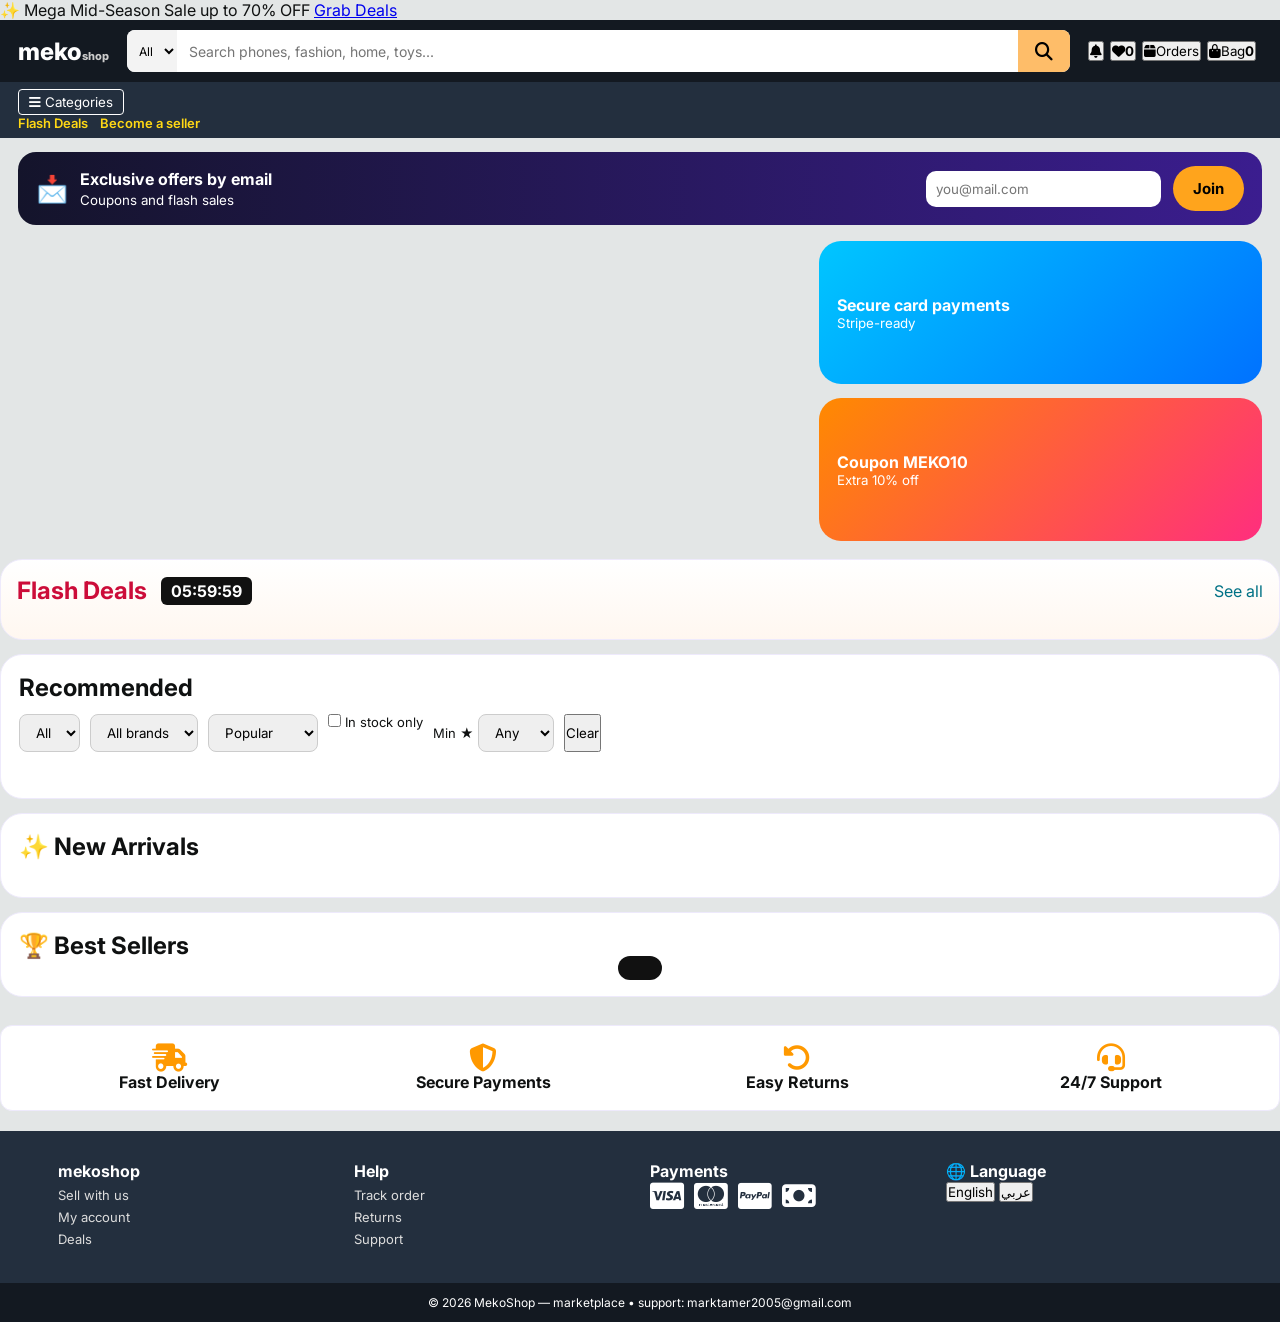
==== commit 1f964243: "marketplace v4: seller portal, product/checkout/account pages, Firestore rules, i18n, motion, tests," ====
--- a/index.html
+++ b/index.html
@@ -3,12 +3,13 @@
 <head>
 <meta charset="UTF-8"><meta name="viewport" content="width=device-width, initial-scale=1.0">
 <title>MekoShop — Modern Mega Store</title>
-<link rel="stylesheet" href="styles.css"><link rel="stylesheet" href="theme.css">
+<link rel="stylesheet" href="styles.css"><link rel="stylesheet" href="theme.css"><link rel="stylesheet" href="motion.css">
 <link rel="stylesheet" href="https://cdnjs.cloudflare.com/ajax/libs/font-awesome/6.5.1/css/all.min.css">
 <link href="https://fonts.googleapis.com/css2?family=Inter:wght@400;600;700;800;900&family=Plus+Jakarta+Sans:wght@500;700;800&display=swap" rel="stylesheet">
 <script src="https://www.gstatic.com/firebasejs/10.12.2/firebase-app-compat.js"></script>
 <script src="https://www.gstatic.com/firebasejs/10.12.2/firebase-auth-compat.js"></script>
 <script src="https://www.gstatic.com/firebasejs/10.12.2/firebase-database-compat.js"></script>
+<script src="https://www.gstatic.com/firebasejs/10.12.2/firebase-firestore-compat.js"></script>
 </head>
 <body>
 <div class="announce">✨ Mega Mid-Season Sale up to 70% OFF <span id="top-count"></span> <a href="#deals">Grab Deals</a></div>
@@ -25,22 +26,25 @@
 <div class="subnav"><div class="subnav-in"><button id="menu-btn"><i class="fa fa-bars"></i> Categories</button><div id="cat-links" class="cat-links"></div><div class="subnav-right"><a href="#deals">Flash Deals</a><a href="admin.html" id="admin-link" style="display:none">🛡️ Admin</a><a href="#" id="sell-link">Become a seller</a></div></div></div>
 </header>
 
-<div id="side-menu" class="side-menu"><div class="side-head"><span>Hello</span><button id="side-close">x</button></div><div class="side-body"><h4>Categories</h4><div id="side-cats"></div><h4>Account</h4><a href="#" id="side-login">Login / Register</a><a href="admin.html">Admin (pass 1234)</a></div></div>
+<div id="side-menu" class="side-menu"><div class="side-head"><span>Hello</span><button id="side-close">x</button></div><div class="side-body"><h4>Categories</h4><div id="side-cats"></div><h4>Account</h4><a href="#" id="side-login">Login / Register</a><a href="account.html">My Account</a><a href="seller.html">Sell on Meko</a><a href="admin.html" id="side-admin" style="display:none">Admin Panel</a><div style="margin-top:10px"><button class="hbtn" onclick="setLang(lang()==='en'?'ar':'en');return false">🌐 EN/عربي</button></div></div></div>
 <div id="overlay" class="overlay"></div>
 <div class="offer-bar"><div class="offer-card"><span style="font-size:26px">📩</span><div style="flex:1"><b>Exclusive offers by email</b><br><small>Coupons and flash sales</small></div><input id="offer-email" placeholder="you@mail.com" style="padding:10px;border-radius:10px;border:0;min-width:200px"><button class="btn-primary" style="width:auto;margin:0" id="offer-join">Join</button></div></div>
 <main>
 <div class="hero-wrap"><section class="hero"><div class="hero-slider" id="hero-slider">
 <div class="slide active"><div><h1>Tech Fest Sale</h1><p>Phones, laptops, audio up to 70% off</p><div class="pro-badges"><span>✓ Free returns</span><span>✓ 1-yr warranty</span><span>✓ COD</span></div><button onclick="scrollToProducts()">Shop now</button></div><img src="https://images.unsplash.com/photo-1498049794561-7780e7231661?w=600"></div>
 <div class="slide"><div><h1>Same-Day Delivery</h1><p>Order by 6pm, get it tonight</p><button onclick="scrollToProducts()">Order now</button></div><img src="https://images.unsplash.com/photo-1585386959984-a4155224a1ad?w=600"></div>
+<div class="slide"><div><h1>Sell on Meko</h1><p>Open your store — 10% commission only on sales</p><button onclick="location.href='seller.html'">Start selling</button></div><img src="https://images.unsplash.com/photo-1441986300917-64674bd600d8?w=600"></div>
 </div><button class="hero-arrow left" id="hero-prev">‹</button><button class="hero-arrow right" id="hero-next">›</button></section>
 <div class="hero-side"><div class="mini-banner b1"><b>Secure card payments</b><small>Stripe-ready</small></div><div class="mini-banner b2"><b>Coupon MEKO10</b><small>Extra 10% off</small></div></div></div>
 <section class="cats-row" id="cats-row"></section>
-
 <section class="deals-bar" id="deals"><div class="deals-head"><h2>Flash Deals</h2><div class="timer"><span id="dh">05</span>:<span id="dm">59</span>:<span id="ds">59</span></div><a href="#products">See all</a></div><div class="h-scroll" id="deals-row"></div></section>
-<section class="toolbar" id="products"><h2 id="grid-title">Recommended</h2><div class="filters"><select id="filter-cat"><option value="">All</option></select><select id="filter-sort"><option value="pop">Popular</option><option value="low">Low-High</option><option value="high">High-Low</option><option value="rating">Top Rated</option><option value="discount">Discount</option></select></div><div class="grid" id="product-grid"></div></section>
+<section class="toolbar" id="products"><h2 id="grid-title">Recommended</h2><div class="filters"><select id="filter-cat"><option value="">All</option></select><select id="filter-brand"><option value="">All brands</option></select><select id="filter-sort"><option value="pop">Popular</option><option value="new">Newest</option><option value="low">Low-High</option><option value="high">High-Low</option><option value="rating">Top Rated</option><option value="discount">Discount</option></select><label style="font-size:13px"><input type="checkbox" id="filter-stock" style="width:auto"> In stock only</label><label style="font-size:13px">Min ★ <select id="filter-rating"><option value="0">Any</option><option value="4">4+</option><option value="4.5">4.5+</option></select></label><button class="hbtn" id="filter-clear">Clear</button></div><div class="grid" id="product-grid"></div><div style="text-align:center;margin-top:12px"><button class="hbtn primary" id="load-more" style="display:none">Load more</button></div></section>
+<section class="toolbar" id="new-arr"><h2>✨ New Arrivals</h2><div class="h-scroll" id="new-row"></div></section>
+<section class="toolbar" id="best"><h2>🏆 Best Sellers</h2><div class="h-scroll" id="best-row"></div></section>
+<div class="brand-wall" id="brand-wall"></div>
 <section class="perks"><div><i class="fa fa-truck-fast"></i><b>Fast Delivery</b></div><div><i class="fa fa-shield-halved"></i><b>Secure Payments</b></div><div><i class="fa fa-rotate-left"></i><b>Easy Returns</b></div><div><i class="fa fa-headset"></i><b>24/7 Support</b></div></section>
 </main>
-<footer><div class="f-bottom">© 2026 MekoShop — modern mega store</div></footer>
+<footer><div class="f-cols"><div><h4>mekoshop</h4><a href="seller.html">Sell with us</a><a href="account.html">My account</a><a href="#deals">Deals</a></div><div><h4>Help</h4><a href="account.html">Track order</a><a href="account.html">Returns</a><a href="account.html">Support</a></div><div><h4>Payments</h4><div class="pay-icons"><i class="fa-brands fa-cc-visa"></i><i class="fa-brands fa-cc-mastercard"></i><i class="fa-brands fa-cc-paypal"></i><i class="fa-solid fa-money-bill"></i></div></div><div><h4>🌐 Language</h4><button class="hbtn" onclick="setLang('en')">English</button> <button class="hbtn" onclick="setLang('ar')">عربي</button></div></div><div class="f-bottom">© 2026 MekoShop — marketplace • support: marktamer2005@gmail.com</div></footer>
 <div class="modal" id="product-modal"><div class="modal-box"><button class="x" data-close>×</button><div id="p-detail"></div></div></div>
 <div class="drawer" id="cart-drawer"><div class="d-head"><h3>Bag (<span id="d-count">0</span>)</h3><button data-close>×</button></div><div class="d-ship"><div class="bar"><div id="ship-fill"></div></div><p id="ship-msg"></p></div><div class="d-items" id="cart-items"></div><div class="d-foot"><div class="row"><span>Subtotal</span><b id="cart-total">$0.00</b></div><button class="btn-primary" id="checkout-btn">Checkout</button><button class="btn-ghost" data-close>Continue</button></div></div>
 <div class="modal" id="checkout-modal"><div class="modal-box wide"><button class="x" data-close>×</button><div class="co-grid"><div><h3>Shipping</h3><div class="form"><input id="co-name" placeholder="Full Name"><input id="co-phone" placeholder="Phone"><input id="co-city" placeholder="City"><input id="co-address" placeholder="Address"></div><h3>Payment</h3><label class="pay-opt"><input type="radio" name="pay" value="cod" checked> Cash on Delivery</label><label class="pay-opt"><input type="radio" name="pay" value="card"> Card<div class="card-fields"><input id="cc-num" placeholder="Card number" maxlength="19"><div class="two"><input id="cc-exp" placeholder="MM/YY" maxlength="5"><input id="cc-cvc" placeholder="CVC" maxlength="4"></div><input id="cc-name" placeholder="Name on card"></div></label><label class="pay-opt"><input type="radio" name="pay" value="paypal"> PayPal</label></div><div class="co-side"><h3>Summary</h3><div id="co-items"></div><div class="row"><span>Items</span><b id="co-sub"></b></div><div class="row"><span>Discount</span><b id="co-dis">$0.00</b></div><div class="row"><span>VAT</span><b id="co-tax">$0.00</b></div><div class="row"><span>Shipping</span><b id="co-ship"></b></div><div class="row total"><span>Total</span><b id="co-total"></b></div><input id="coupon" placeholder="Coupon MEKO10"><button class="btn-primary" id="place-order">Place Order</button></div></div></div></div>
@@ -54,8 +58,11 @@
 <script src="mailer.js"></script>
 <script src="billing.js"></script>
 <script src="roles.js"></script>
+<script src="db.js"></script>
+<script src="market.js"></script>
 <script src="store.js"></script>
 <script src="auth.js"></script>
+<script src="i18n.js"></script>
 </body>
 </html>
 
--- a/motion.css
+++ b/motion.css
@@ -0,0 +1,20 @@
+/* Motion system: 160-320ms, ease-out, reduced-motion respected */
+@media (prefers-reduced-motion:reduce){*{animation:none!important;transition:none!important;scroll-behavior:auto!important}}
+.card,.cat-card,.deal-card,.mini-banner,.hbtn,.btn-primary,.btn-ghost{transition:transform .18s ease-out,box-shadow .22s ease-out,background .2s}
+.card:active{transform:scale(.985)}
+.add{position:relative;overflow:hidden}.add::after{content:"";position:absolute;inset:0;background:rgba(255,255,255,.35);transform:translateX(-120%);transition:transform .35s ease-out}.add:hover::after{transform:translateX(120%)}
+.wish{transition:transform .18s}.wish:active{transform:scale(1.35)}
+.drawer{transition:right .28s cubic-bezier(.2,.8,.25,1)}
+.modal .modal-box{animation:pop .22s ease-out}
+@keyframes pop{from{transform:translateY(14px) scale(.98);opacity:0}to{transform:none;opacity:1}}
+.toast{transition:transform .25s ease-out,opacity .25s}
+.suggest div{animation:fadeSlide .16s ease-out}
+@keyframes fadeSlide{from{opacity:0;transform:translateY(-4px)}to{opacity:1;transform:none}}
+.hero-arrow{transition:background .2s,transform .2s}.hero-arrow:hover{transform:scale(1.08)}
+.side-menu{transition:left .28s cubic-bezier(.2,.8,.25,1)}
+.tl div{transition:background .3s}
+.skel{animation:sh 1.1s infinite}
+@keyframes sh{0%{background-position:200% 0}100%{background-position:-200% 0}}
+.stat b{transition:transform .3s}.stat:hover b{transform:scale(1.1)}
+:focus-visible{outline:3px solid #6c2bff;outline-offset:2px;border-radius:6px}
+img{transition:opacity .3s}img[src=""]{opacity:0}
